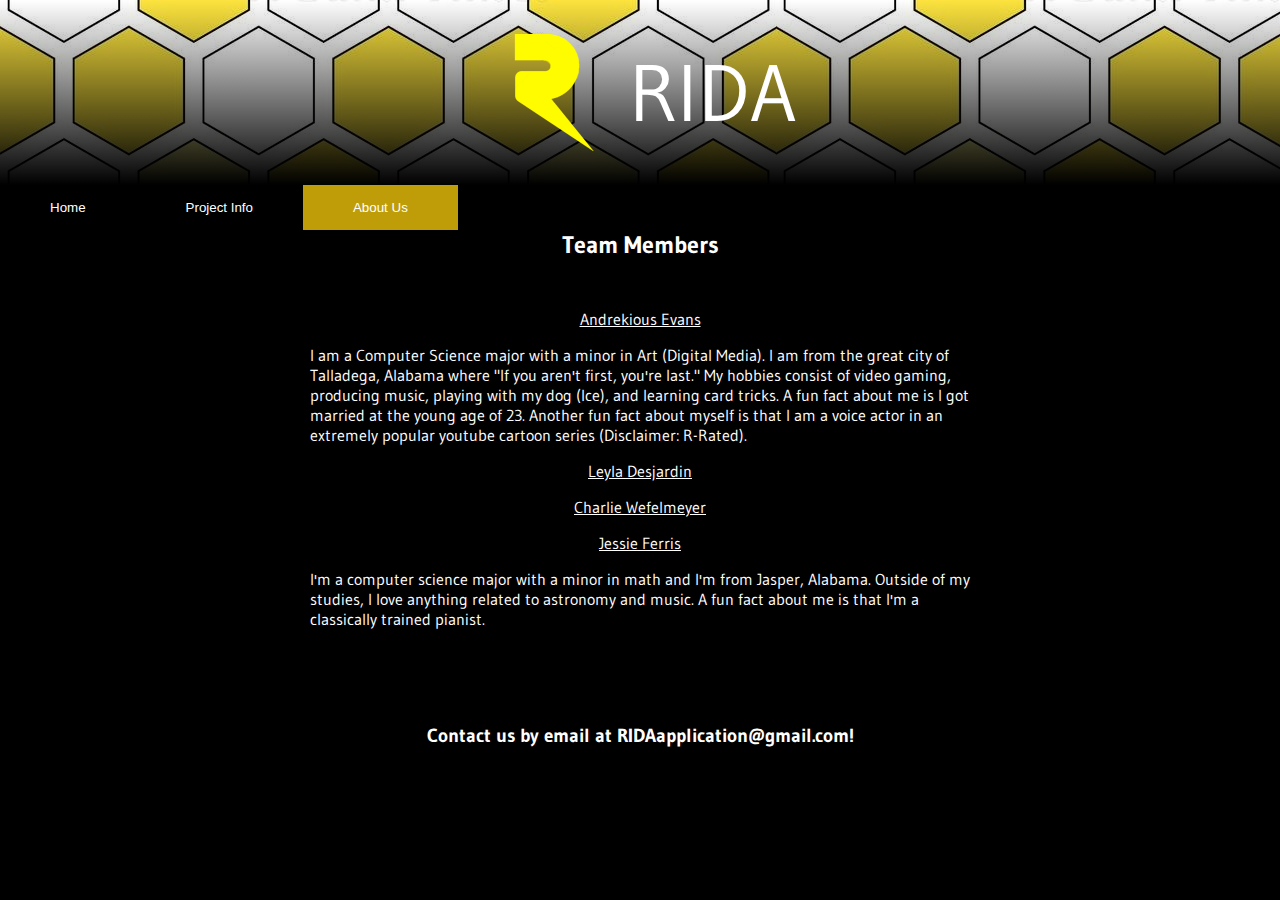
==== about_us.html @ c642516a "Update about_us.html" ====
<!DOCTYPE HTML>
<html>
<head>
    <title>RIDA - About Us</title>
    <link rel="stylesheet" type="text/css" href="rida.css">
    <link href="https://fonts.googleapis.com/css?family=Gudea&display=swap" rel="stylesheet">
</head>
<body>
    <div class="header">
        <img id="logo" class="title" src="images/RIDAlogo.png">
        <p class="title">RIDA</p>
    </div>
    <div class="menu">
        <button class="option" onclick="home()">Home</button> 
        <button class="option" onclick="project()">Project Info</button>
        <button class="option active" onclick="about()">About Us</button>
    </div>
    <h2>Team Members</h2>
    <div class="page">
        <p id="name">Andrekious Evans</p>
        <p id="about">
            I am a Computer Science major with a minor in Art (Digital Media). I am from the great city of 
            Talladega, Alabama where "If you aren't first, you're last." My hobbies consist of video gaming,
            producing music, playing with my dog (Ice), and learning card tricks. A fun fact about me is I
            got married at the young age of 23. Another fun fact about myself is that I am a voice actor in an
            extremely popular youtube cartoon series (Disclaimer: R-Rated). 
        </p>
        <p id="name">Leyla Desjardin</p>
        <p id="about">
            <!-- INSERT INFO HERE -->
        </p>
        <p id="name">Charlie Wefelmeyer</p>
        <p id="about">
            <!-- INSERT INFO HERE -->
        </p>
        <p id="name">Jessie Ferris</p>
        <p id="about">
            I'm a computer science major with a minor in math and I'm from Jasper, Alabama. 
            Outside of my studies, I love anything related to astronomy and music. 
            A fun fact about me is that I'm a classically trained pianist. 
        </p>
        <br>
    </div>
    <div class="footer">
        <h3>Contact us by email at RIDAapplication@gmail.com!</h3>
    </div>
</body>
<script>
function home() {
    window.location.href = "index.html";
}
function project() {
    window.location.href = "project_info.html";
}
function about() {
    window.location.href = "about_us.html";
}
</script>
</html>
---- rida.css ----
body {
    margin: 0px;
    background-color: black;
    color: white;
    font-family: 'Gudea', sans-serif;
}
h1 {
    text-align: center;
    font-family: 'Gudea', sans-serif;
}
h2 {
    text-align: center;
    padding-bottom: 30px;
    margin-top: 0px;
    overflow: hidden;
    background-image: linear-gradient(to bottom, black, rgb(36, 36, 36, 0));
}
.page {
    margin: 15px 60px 60px 60px;
}
.page img {
    border: 8px white double;
}
.menu {
    text-align: center;
    position: sticky;
    top: 0;
    background-color: black;
    color: white;
    overflow: hidden;
}
.option {
    float: left;
    padding: 15px 50px 15px 50px;
    background-color: black;
    color: white;
    border: none;
}
.option:hover {
    background-color: rgb(104, 104, 104);
    cursor: pointer;
    color: white;
}
.active {
    background-color: rgb(190, 157, 9);
    /*color: rgb(9, 64, 90);*/
    color: white;
}
.footer {
    margin-bottom: 15px;
    text-align: center;
}
#logo {
    width: 125px;
}
.header {
    background-image: linear-gradient(to bottom, rgba(0, 0, 0, 0), rgb(0, 0, 0)), url('images/hexagon1.jpg');
    overflow: hidden;
    text-align: center;
    padding: 30px;
    font-size: 60pt;
    
}
.title {
    display: inline;
    vertical-align: middle;
    overflow: hidden;
    color: white;
}
h3 {
    text-align: center;
}
#name {
    text-decoration: underline;
    text-align: center;
}
#about {
    margin: 15px 250px 15px 250px;
}
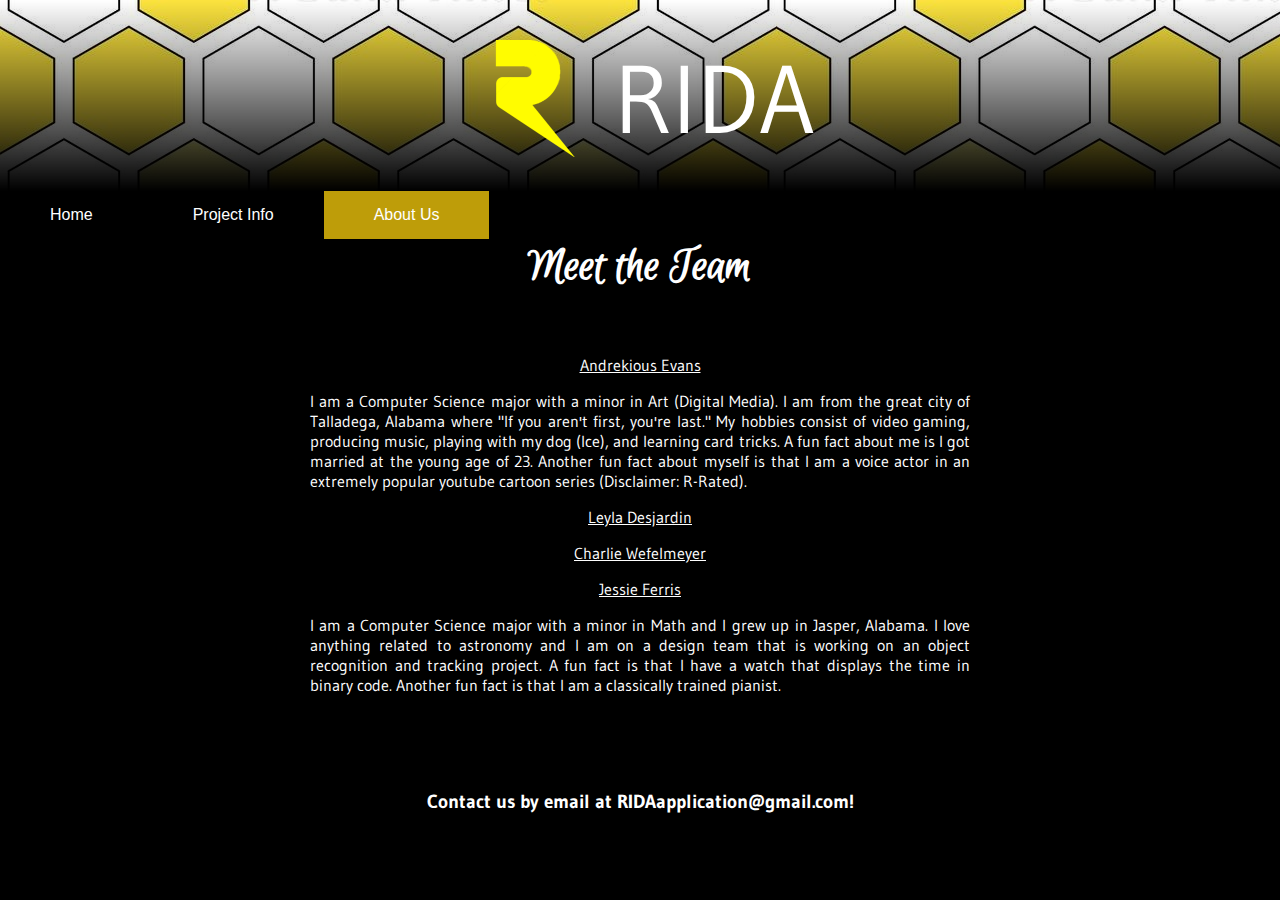
==== commit 1d80c1cf: "updated fonts and personal bio" ====
--- a/about_us.html
+++ b/about_us.html
@@ -3,7 +3,7 @@
 <head>
     <title>RIDA - About Us</title>
     <link rel="stylesheet" type="text/css" href="rida.css">
-    <link href="https://fonts.googleapis.com/css?family=Gudea&display=swap" rel="stylesheet">
+    <link href="https://fonts.googleapis.com/css?family=Gudea|Euphoria+Script&display=swap" rel="stylesheet">
 </head>
 <body>
     <div class="header">
@@ -15,7 +15,7 @@
         <button class="option" onclick="project()">Project Info</button>
         <button class="option active" onclick="about()">About Us</button>
     </div>
-    <h2>Team Members</h2>
+    <h2>Meet the Team</h2>
     <div class="page">
         <p id="name">Andrekious Evans</p>
         <p id="about">
@@ -35,9 +35,11 @@
         </p>
         <p id="name">Jessie Ferris</p>
         <p id="about">
-            I'm a computer science major with a minor in math and I'm from Jasper, Alabama. 
-            Outside of my studies, I love anything related to astronomy and music. 
-            A fun fact about me is that I'm a classically trained pianist. 
+            I am a Computer Science major with a minor in Math and I grew up in 
+            Jasper, Alabama. I love anything related to astronomy and I am 
+            on a design team that is working on an object recognition and tracking 
+            project. A fun fact is that I have a watch that displays the time in 
+            binary code. Another fun fact is that I am a classically trained pianist.
         </p>
         <br>
     </div>
--- a/rida.css
+++ b/rida.css
@@ -10,13 +10,16 @@
 }
 h2 {
     text-align: center;
-    padding-bottom: 30px;
+    padding-bottom: 20px;
     margin-top: 0px;
     overflow: hidden;
     background-image: linear-gradient(to bottom, black, rgb(36, 36, 36, 0));
+    font-family: 'Euphoria Script', cursive;
+    font-size: 36pt; 
 }
 .page {
     margin: 15px 60px 60px 60px;
+    font-size: 12pt;
 }
 .page img {
     border: 8px white double;
@@ -35,6 +38,7 @@
     background-color: black;
     color: white;
     border: none;
+    font-size: 12pt;
 }
 .option:hover {
     background-color: rgb(104, 104, 104);
@@ -58,7 +62,7 @@
     overflow: hidden;
     text-align: center;
     padding: 30px;
-    font-size: 60pt;
+    font-size: 72pt;
     
 }
 .title {
@@ -69,6 +73,7 @@
 }
 h3 {
     text-align: center;
+    font-size: 14pt;
 }
 #name {
     text-decoration: underline;
@@ -76,4 +81,5 @@
 }
 #about {
     margin: 15px 250px 15px 250px;
+    text-align: justify;
 }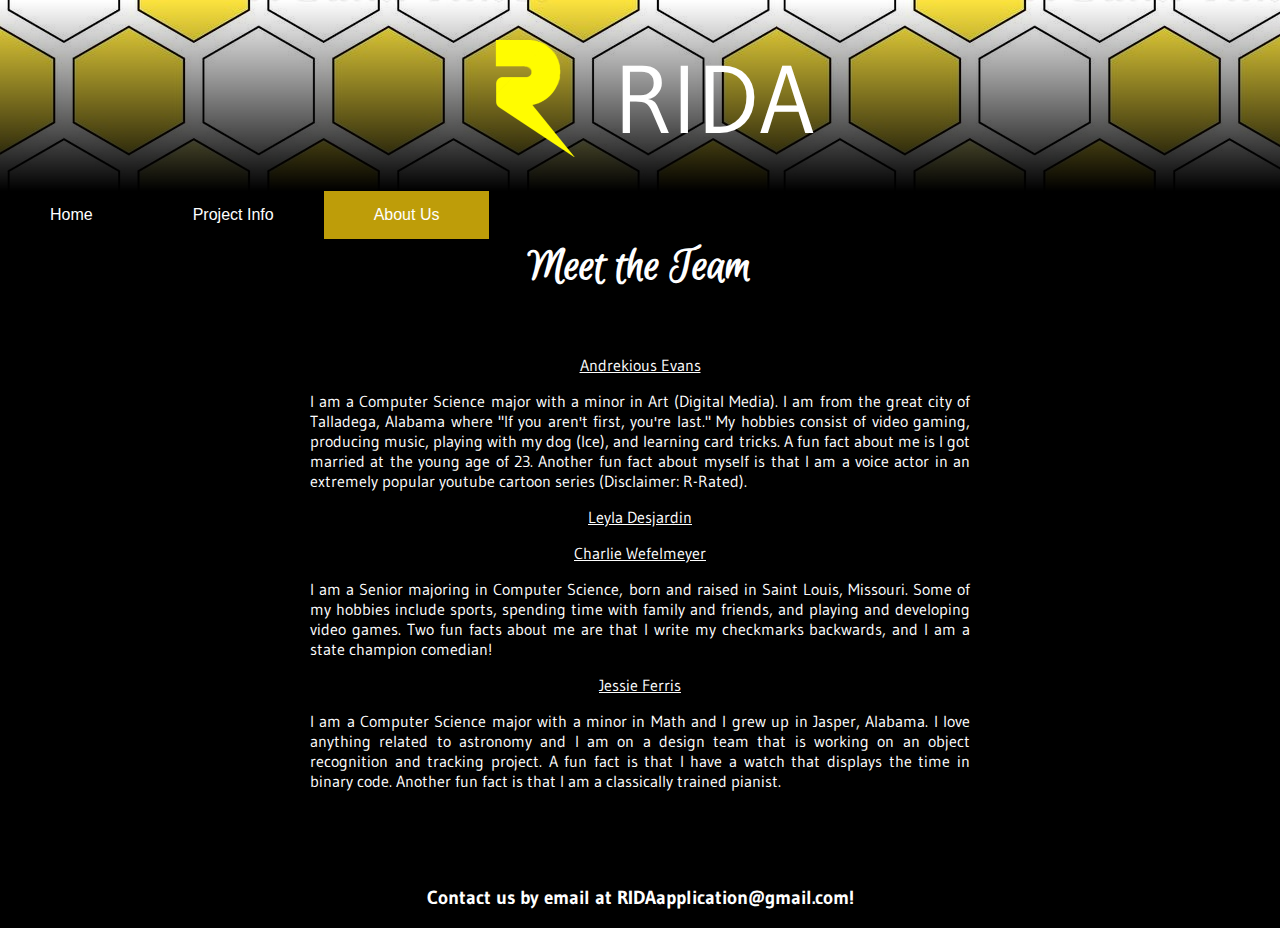
==== commit fc4e1a6d: "updated personal bio" ====
--- a/about_us.html
+++ b/about_us.html
@@ -31,7 +31,10 @@
         </p>
         <p id="name">Charlie Wefelmeyer</p>
         <p id="about">
-            <!-- INSERT INFO HERE -->
+            I am a Senior majoring in Computer Science, born and raised in Saint Louis, Missouri. Some of
+            my hobbies include sports, spending time with family and friends, and playing and developing 
+            video games. Two fun facts about me are that I write my checkmarks backwards, and I am a state
+            champion comedian!
         </p>
         <p id="name">Jessie Ferris</p>
         <p id="about">
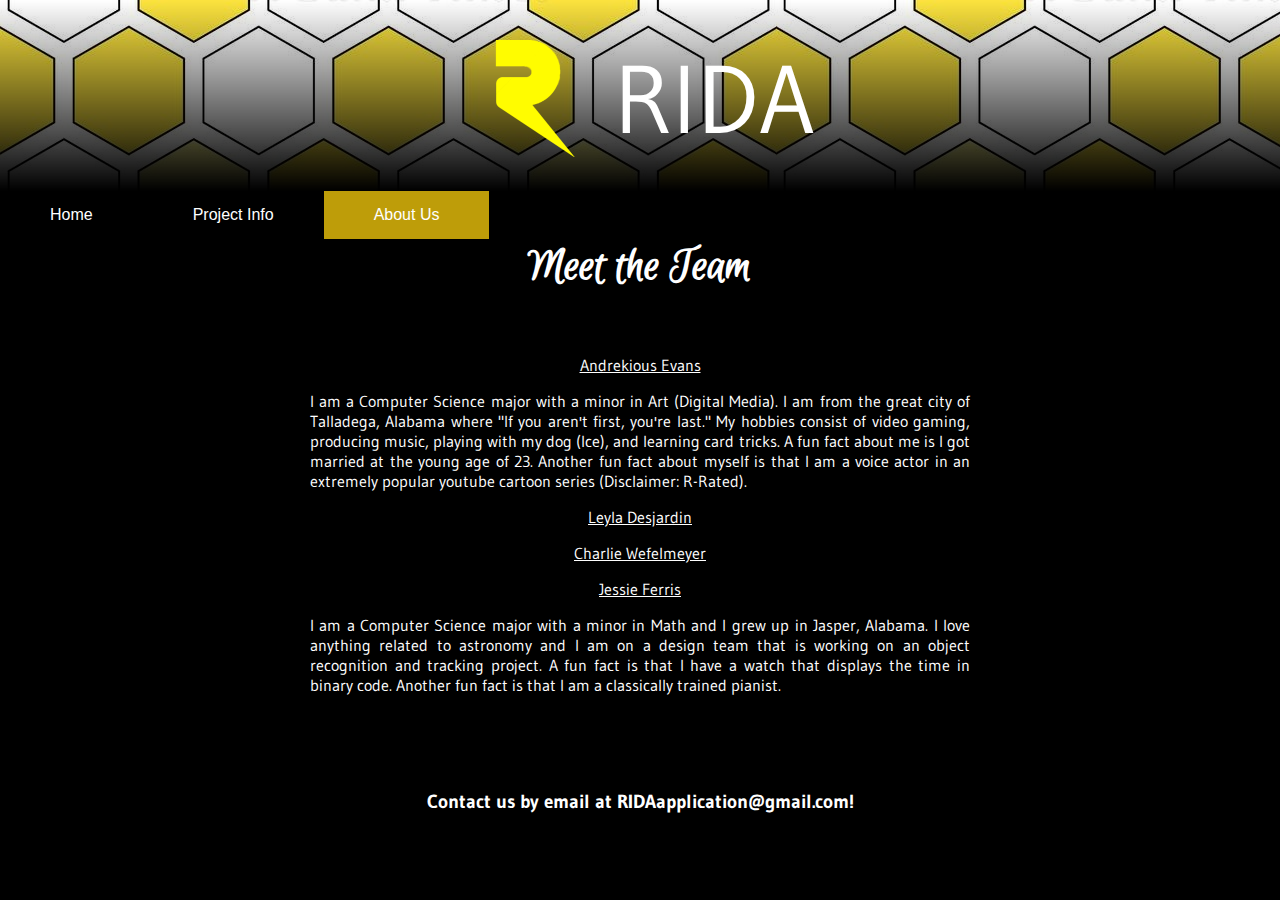
==== commit 5cea5f58: "fixed styling" ====
--- a/about_us.html
+++ b/about_us.html
@@ -4,6 +4,7 @@
     <title>RIDA - About Us</title>
     <link rel="stylesheet" type="text/css" href="rida.css">
     <link href="https://fonts.googleapis.com/css?family=Gudea|Euphoria+Script&display=swap" rel="stylesheet">
+    <meta name="viewport" content="width=device-width, initial-scale=1.0">
 </head>
 <body>
     <div class="header">
@@ -31,10 +32,7 @@
         </p>
         <p id="name">Charlie Wefelmeyer</p>
         <p id="about">
-            I am a Senior majoring in Computer Science, born and raised in Saint Louis, Missouri. Some of
-            my hobbies include sports, spending time with family and friends, and playing and developing 
-            video games. Two fun facts about me are that I write my checkmarks backwards, and I am a state
-            champion comedian!
+            <!-- INSERT INFO HERE -->
         </p>
         <p id="name">Jessie Ferris</p>
         <p id="about">
--- a/rida.css
+++ b/rida.css
@@ -2,10 +2,6 @@
     margin: 0px;
     background-color: black;
     color: white;
-    font-family: 'Gudea', sans-serif;
-}
-h1 {
-    text-align: center;
     font-family: 'Gudea', sans-serif;
 }
 h2 {
@@ -47,7 +43,6 @@
 }
 .active {
     background-color: rgb(190, 157, 9);
-    /*color: rgb(9, 64, 90);*/
     color: white;
 }
 .footer {
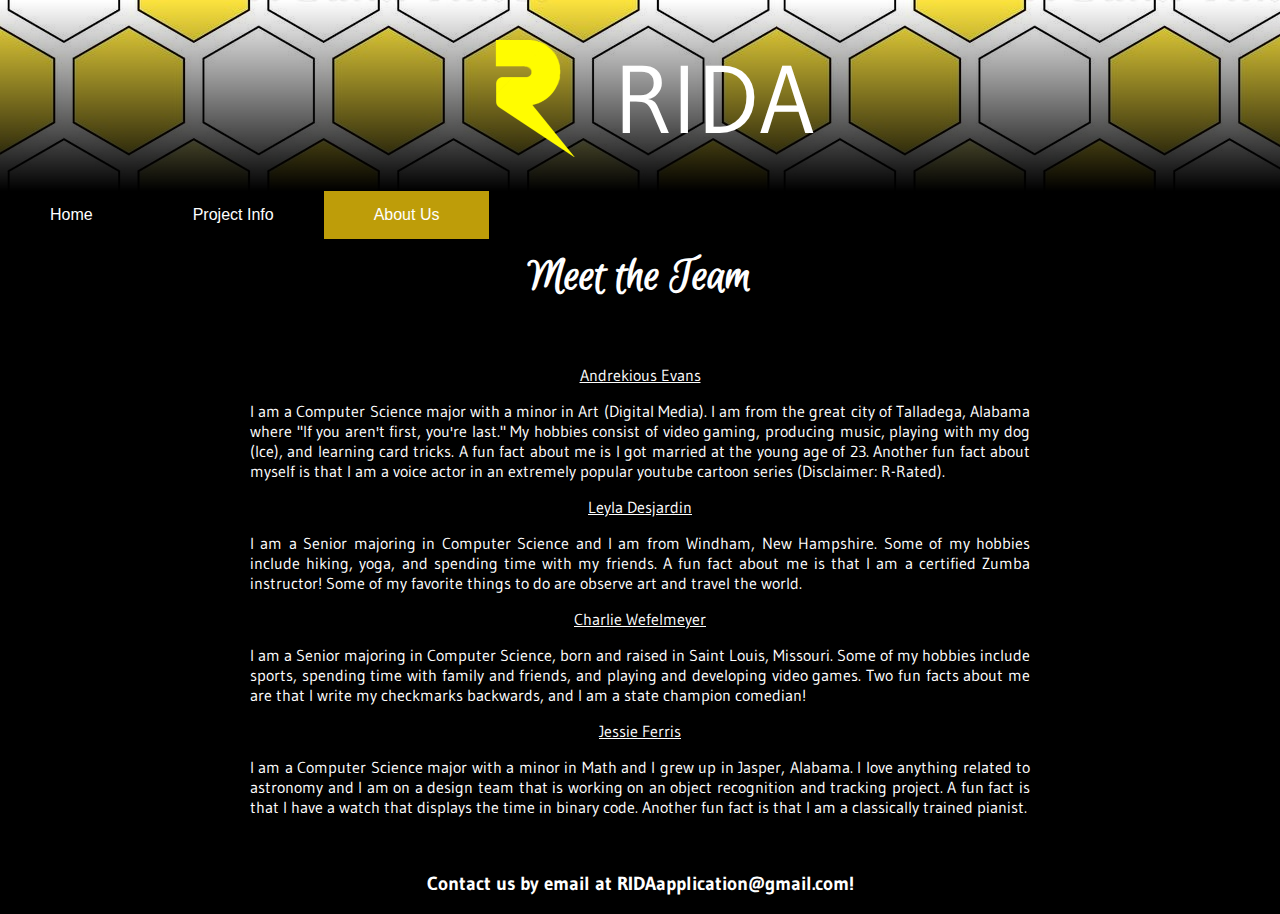
==== commit acbd0aab: "Merge branch 'master' into jeferris" ====
--- a/about_us.html
+++ b/about_us.html
@@ -28,11 +28,16 @@
         </p>
         <p id="name">Leyla Desjardin</p>
         <p id="about">
-            <!-- INSERT INFO HERE -->
+            I am a Senior majoring in Computer Science and I am from Windham, New Hampshire. Some of my
+            hobbies include hiking, yoga, and spending time with my friends. A fun fact about me is that I am
+            a certified Zumba instructor! Some of my favorite things to do are observe art and travel the world.
         </p>
         <p id="name">Charlie Wefelmeyer</p>
         <p id="about">
-            <!-- INSERT INFO HERE -->
+            I am a Senior majoring in Computer Science, born and raised in Saint Louis, Missouri. Some of
+            my hobbies include sports, spending time with family and friends, and playing and developing 
+            video games. Two fun facts about me are that I write my checkmarks backwards, and I am a state
+            champion comedian!
         </p>
         <p id="name">Jessie Ferris</p>
         <p id="about">
--- a/rida.css
+++ b/rida.css
@@ -7,14 +7,15 @@
 h2 {
     text-align: center;
     padding-bottom: 20px;
-    margin-top: 0px;
+    margin-top: 10px;
     overflow: hidden;
     background-image: linear-gradient(to bottom, black, rgb(36, 36, 36, 0));
     font-family: 'Euphoria Script', cursive;
     font-size: 36pt; 
 }
 .page {
-    margin: 15px 60px 60px 60px;
+    /*margin: 15px 60px 60px 60px;*/
+    margin: 15px 250px 15px 250px;
     font-size: 12pt;
 }
 .page img {
@@ -75,6 +76,20 @@
     text-align: center;
 }
 #about {
-    margin: 15px 250px 15px 250px;
+    /*margin: 15px 250px 15px 250px;*/
     text-align: justify;
+}
+@media only screen and (max-width: 768px) {
+    /* For mobile phones: */
+    .option {
+      width: 100%;
+    }
+    .page img {
+        max-width: 95%;
+        height: auto;
+    }
+    .page {
+        margin-left: 2%;
+        margin-right: 2%;
+    }
 }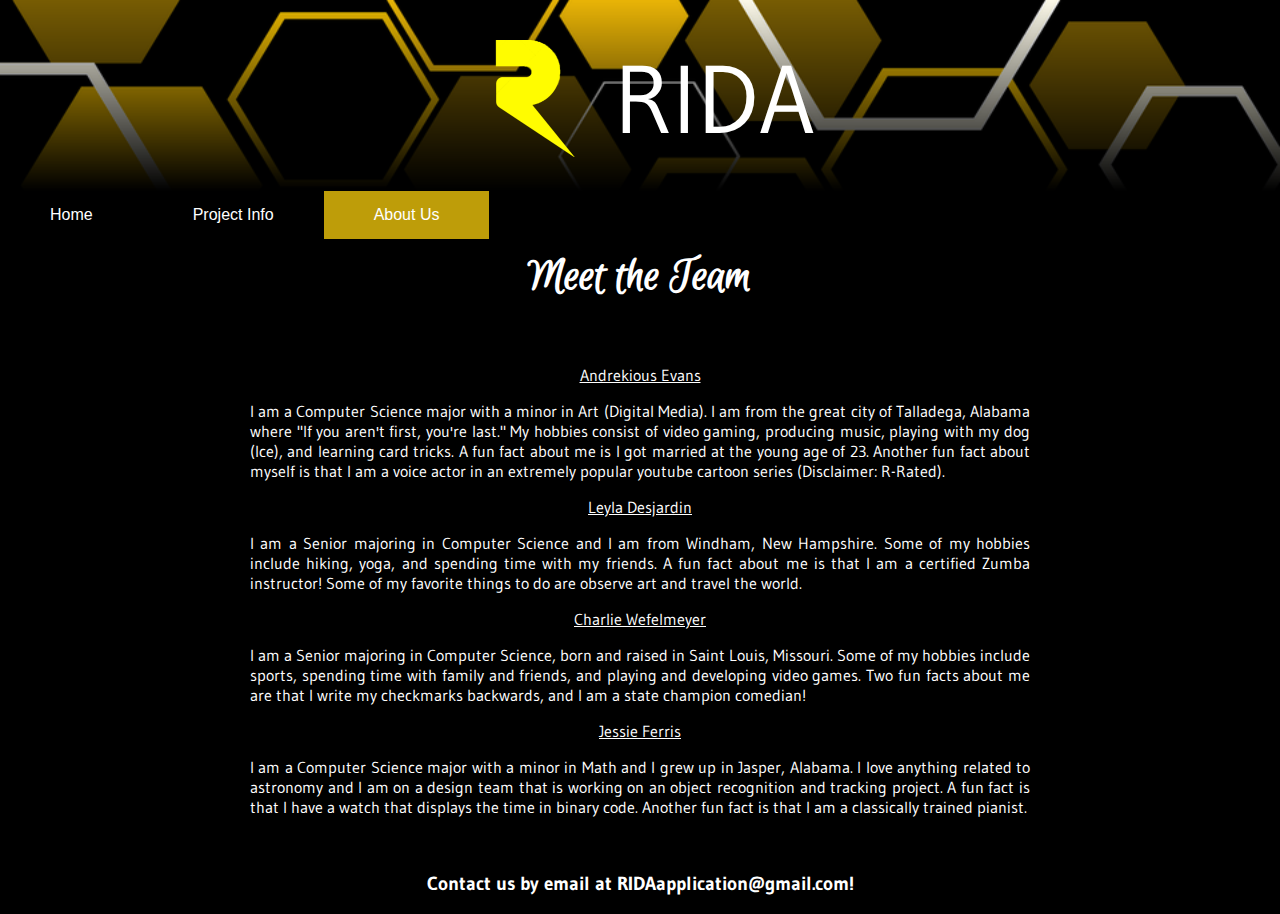
==== commit 42307068: "Update about_us.html" ====
--- a/about_us.html
+++ b/about_us.html
@@ -63,5 +63,8 @@
 function about() {
     window.location.href = "about_us.html";
 }
+function download(){
+    window.location.href = "download.html";
+}
 </script>
 </html>
--- a/rida.css
+++ b/rida.css
@@ -54,7 +54,8 @@
     width: 125px;
 }
 .header {
-    background-image: linear-gradient(to bottom, rgba(0, 0, 0, 0), rgb(0, 0, 0)), url('images/hexagon1.jpg');
+    background-image: linear-gradient(to bottom, rgba(0, 0, 0, 0), rgb(0, 0, 0)), url('images/RIDAhex.png');
+    background-size: 100%;
     overflow: hidden;
     text-align: center;
     padding: 30px;
@@ -81,15 +82,22 @@
 }
 @media only screen and (max-width: 768px) {
     /* For mobile phones: */
+    .menu {
+        background-color: rgb(44, 44, 44);
+    }
     .option {
       width: 100%;
+      background-color: rgb(44, 44, 44);
+    }
+    .active {
+        background-color: rgb(190, 157, 9);
     }
     .page img {
         max-width: 95%;
         height: auto;
     }
     .page {
-        margin-left: 2%;
-        margin-right: 2%;
+        margin-left: 4%;
+        margin-right: 4%;
     }
 }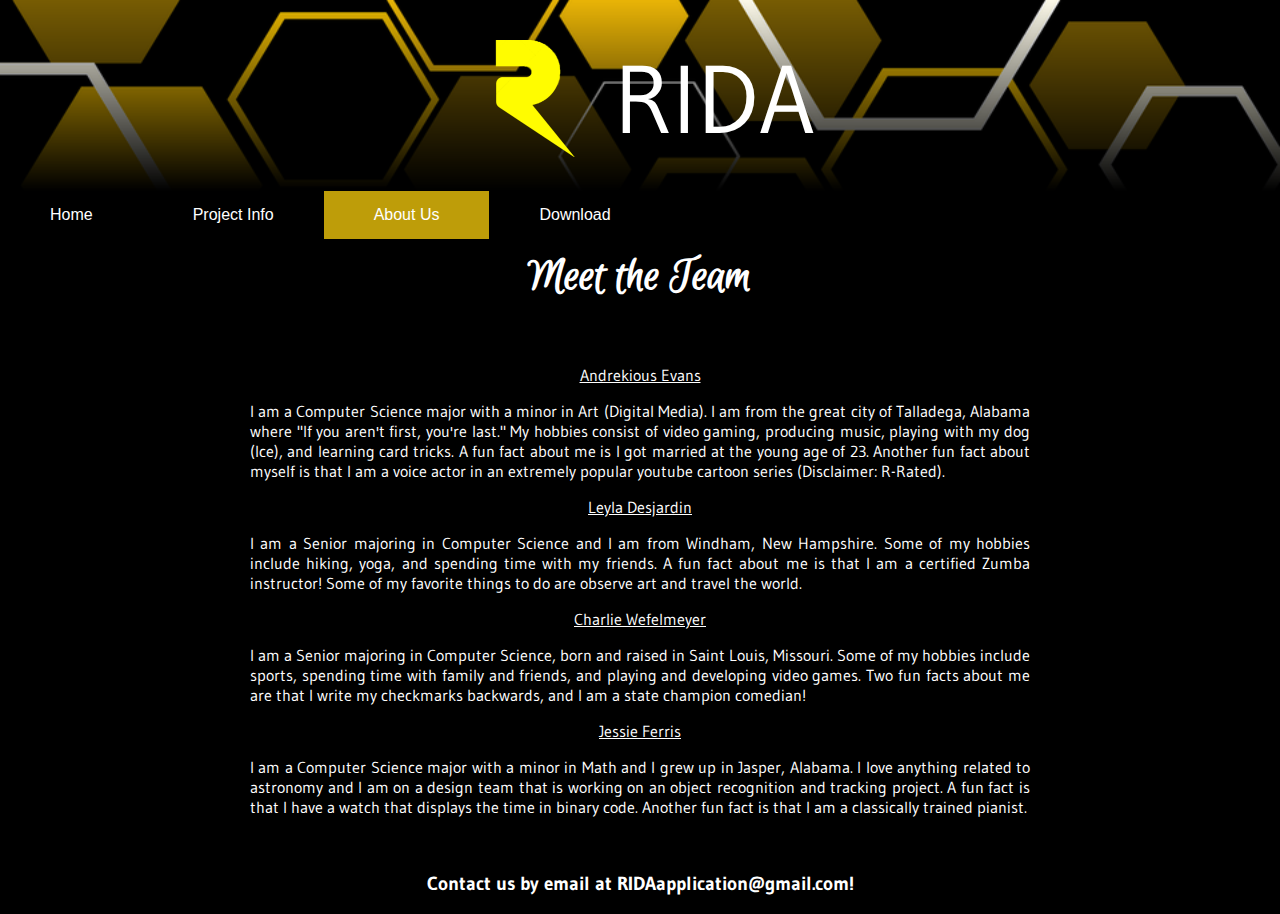
==== commit 47b16c1d: "Update about_us.html" ====
--- a/about_us.html
+++ b/about_us.html
@@ -15,6 +15,7 @@
         <button class="option" onclick="home()">Home</button> 
         <button class="option" onclick="project()">Project Info</button>
         <button class="option active" onclick="about()">About Us</button>
+        <button class="option" onclick="about()">Download</button>
     </div>
     <h2>Meet the Team</h2>
     <div class="page">
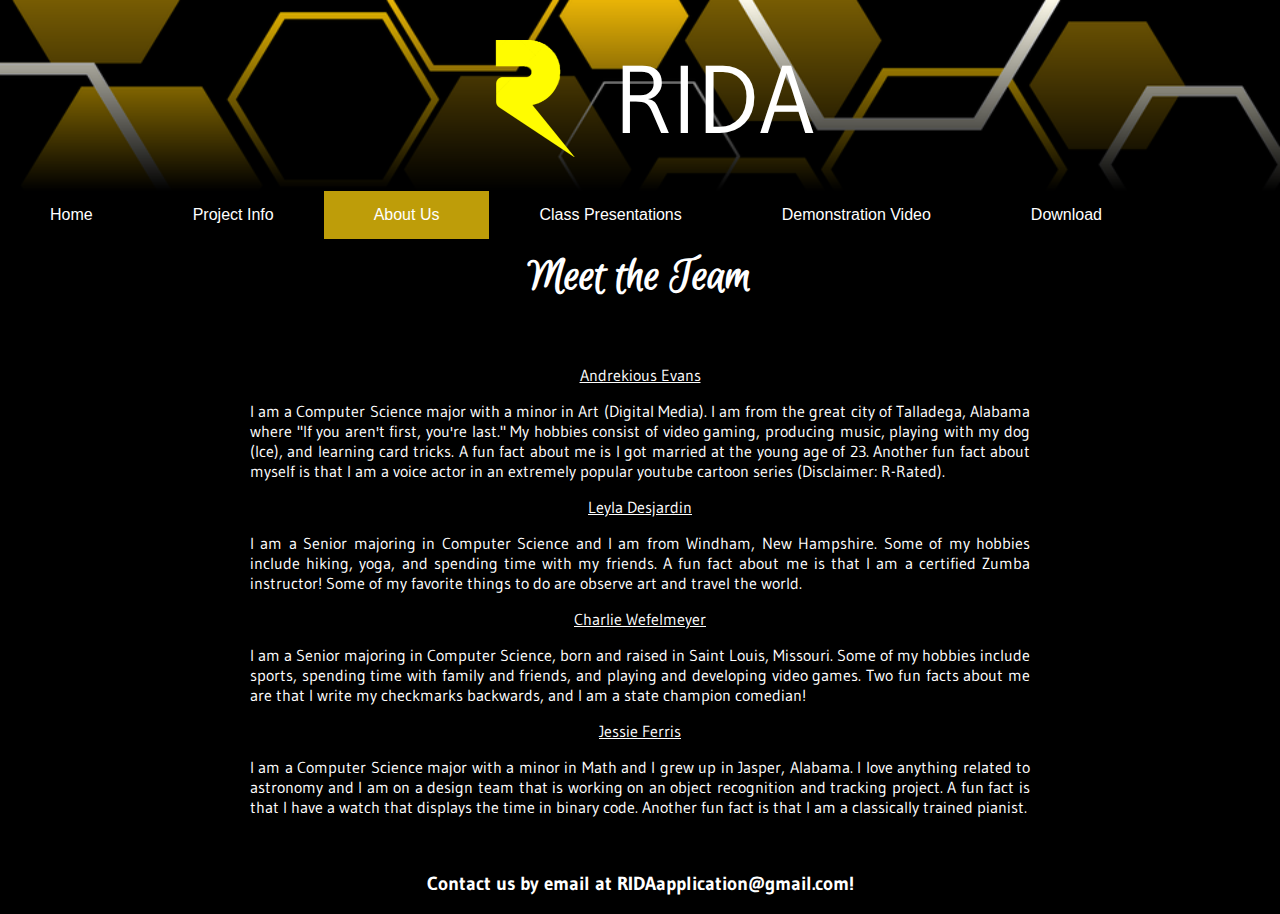
==== commit f3358b18: "Merge branch 'master' into avevans1" ====
--- a/about_us.html
+++ b/about_us.html
@@ -15,7 +15,9 @@
         <button class="option" onclick="home()">Home</button> 
         <button class="option" onclick="project()">Project Info</button>
         <button class="option active" onclick="about()">About Us</button>
-        <button class="option" onclick="about()">Download</button>
+        <button class="option" onclick="presentations()">Class Presentations</button>
+        <button class="option" onclick="demo()">Demonstration Video</button>
+        <button class="option" onclick="download()">Download</button>
     </div>
     <h2>Meet the Team</h2>
     <div class="page">
@@ -64,6 +66,12 @@
 function about() {
     window.location.href = "about_us.html";
 }
+function presentations() {
+    window.location.href = "class_presentations.html";
+}
+function demo(){
+    window.location.href = "demo_video.html";
+}
 function download(){
     window.location.href = "download.html";
 }
